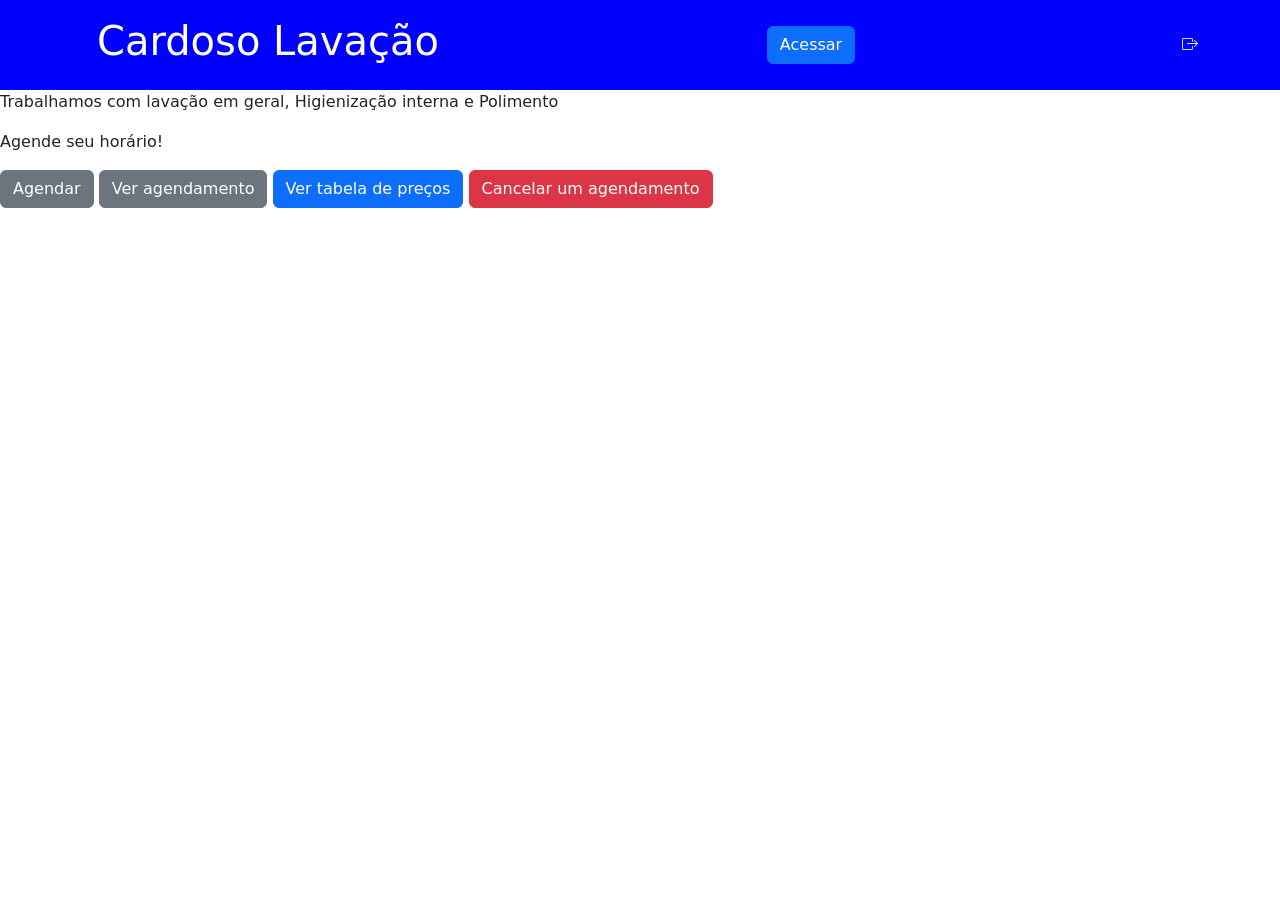
==== index.html @ f11ec064 "Feito todas as alterações necessárias e adicionado funções para cancelamentos de agendamento, cadast" ====
<!DOCTYPE html>
<html lang="pt-br">

<head>
    <meta charset="UTF-8">
    <meta name="viewport" content="width=device-width, initial-scale=1.0">
    <title>Cardoso Lavação</title>

    <link href="https://cdn.jsdelivr.net/npm/bootstrap@5.3.3/dist/css/bootstrap.min.css" rel="stylesheet">
    <link href="https://cdn.jsdelivr.net/npm/bootstrap-icons@1.11.3/font/bootstrap-icons.css" rel="stylesheet">
    <link rel="stylesheet" href="css/style.css">
    <link rel="stylesheet" href="css/header.css">
</head>

<body>
    <div id="header"></div>
    <p>Trabalhamos com lavação em geral, Higienização interna e Polimento</p>
    <p>Agende seu horário!</p>
    <a href="agendar.html" title="Agendar horário"><button type="button" class="btn btn-secondary">Agendar</button></a>
    <a href="#" title="Ver agendamento"><button type="button" class="btn btn-secondary">Ver agendamento</button></a>
    <a href="#"><button type="button" class="btn btn-primary">Ver tabela de preços</button></a>
    <a href="#" title="Cancelar agendamento"><button type="button" class="btn btn-danger">Cancelar um agendamento</button></a>





    <script src="https://cdn.jsdelivr.net/npm/bootstrap@5.3.3/dist/js/bootstrap.bundle.min.js"></script>

    <script src="js/include.js"></script>
    <script src="js/toast.js" defer></script>
    <script src="js/salvarCliente.js" defer></script>
    <script src="js/cancelarCadastro.js"></script>
    <script src="js/login.js"></script>
    <script src="js/cadastro.js"></script>
</body>

</html>
---- css/header.css ----
header.navbar {
    background-color: blue;
    padding: 12px 0;
}

.navbar-brand {
    font-size: 24px;
    font-weight: bold;
    color: #fff;
}

header a {
    color: #ddd;
    margin-left: 15px;
}

header a:hover {
    color: #fff;
}

.btn-link {
    text-decoration: none;
    font-weight: 500;
}

.link-cadastro {
    color: #ffffff;
    text-decoration: none;
    font-weight: bold;
    font-size: 12px;
}

.link-cadastro:hover {
    color: rgb(7, 3, 253);
    text-decoration: underline;
}

.modal-content {
    background: rgb(4, 4, 177);
}

.modal-content h1 {
    color: #ddd;
    font-weight: 800;
}

.modal-content p {
    color: #ddd;
}

.modal-content label {
    color: #ddd;
}

.modal-body p {
    color: #ddd;
}
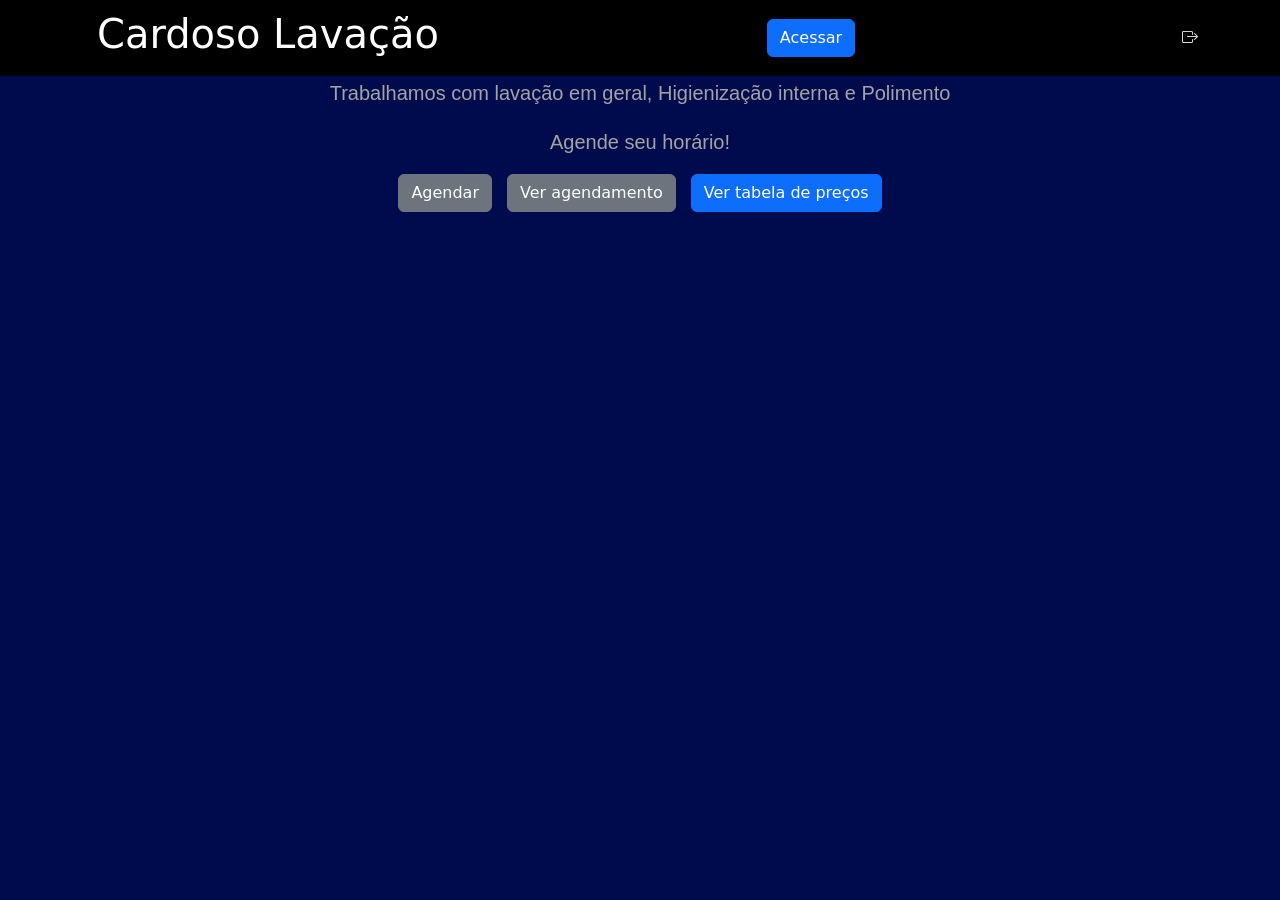
==== commit cc68f67f: "Feito alterações e configurações de novas classes." ====
--- a/index.html
+++ b/index.html
@@ -16,23 +16,25 @@
     <div id="header"></div>
     <p>Trabalhamos com lavação em geral, Higienização interna e Polimento</p>
     <p>Agende seu horário!</p>
-    <a href="agendar.html" title="Agendar horário"><button type="button" class="btn btn-secondary">Agendar</button></a>
-    <a href="#" title="Ver agendamento"><button type="button" class="btn btn-secondary">Ver agendamento</button></a>
-    <a href="#"><button type="button" class="btn btn-primary">Ver tabela de preços</button></a>
-    <a href="#" title="Cancelar agendamento"><button type="button" class="btn btn-danger">Cancelar um agendamento</button></a>
-
+    <div class="botoes">
+        <a href="agendar.html" title="Agendar horário"><button type="button"
+                class="btn btn-secondary">Agendar</button></a>
+        <a href="agendamento.html" title="Ver agendamento"><button type="button" class="btn btn-secondary">Ver
+                agendamento</button></a>
+        <a href="tabela-preco.html"><button type="button" class="btn btn-primary">Ver tabela de preços</button></a>
+    </div>
 
 
 
 
     <script src="https://cdn.jsdelivr.net/npm/bootstrap@5.3.3/dist/js/bootstrap.bundle.min.js"></script>
 
-    <script src="js/include.js"></script>
+    <script src="js/include.js" defer></script>
     <script src="js/toast.js" defer></script>
-    <script src="js/salvarCliente.js" defer></script>
-    <script src="js/cancelarCadastro.js"></script>
-    <script src="js/login.js"></script>
-    <script src="js/cadastro.js"></script>
+    <!-- <script src="js/salvarCliente.js" defer></script>
+    <script src="js/cancelarCadastro.js" defer></script>
+    <script src="js/login.js" defer></script>
+    <script src="js/cadastro.js" defer></script> -->
 </body>
 
 </html>
--- a/css/style.css
+++ b/css/style.css
@@ -0,0 +1,21 @@
+body{
+    background-color: rgb(0, 11, 77);
+}
+
+p{
+    text-align: center;
+    font-family: 'Poppins', Arial, sans-serif;
+    font-size: 20px;
+    font-weight: 200;
+    line-height: 1.7;
+    color: #a3a3a3;
+    margin-bottom: 15px;
+}
+
+.botoes{
+    display: flex;
+    justify-content: center;
+    align-items: center;
+    gap: 15px;
+    flex-wrap: wrap;
+}
--- a/css/header.css
+++ b/css/header.css
@@ -1,10 +1,14 @@
 header.navbar {
-    background-color: blue;
-    padding: 12px 0;
+    width: 100%;
+    top: 0;
+    left: 0;
+    z-index: 999;
+    background-color: rgb(0, 0, 0);
+    padding: 5px;
 }
 
 .navbar-brand {
-    font-size: 24px;
+    font-size: 15px;
     font-weight: bold;
     color: #fff;
 }
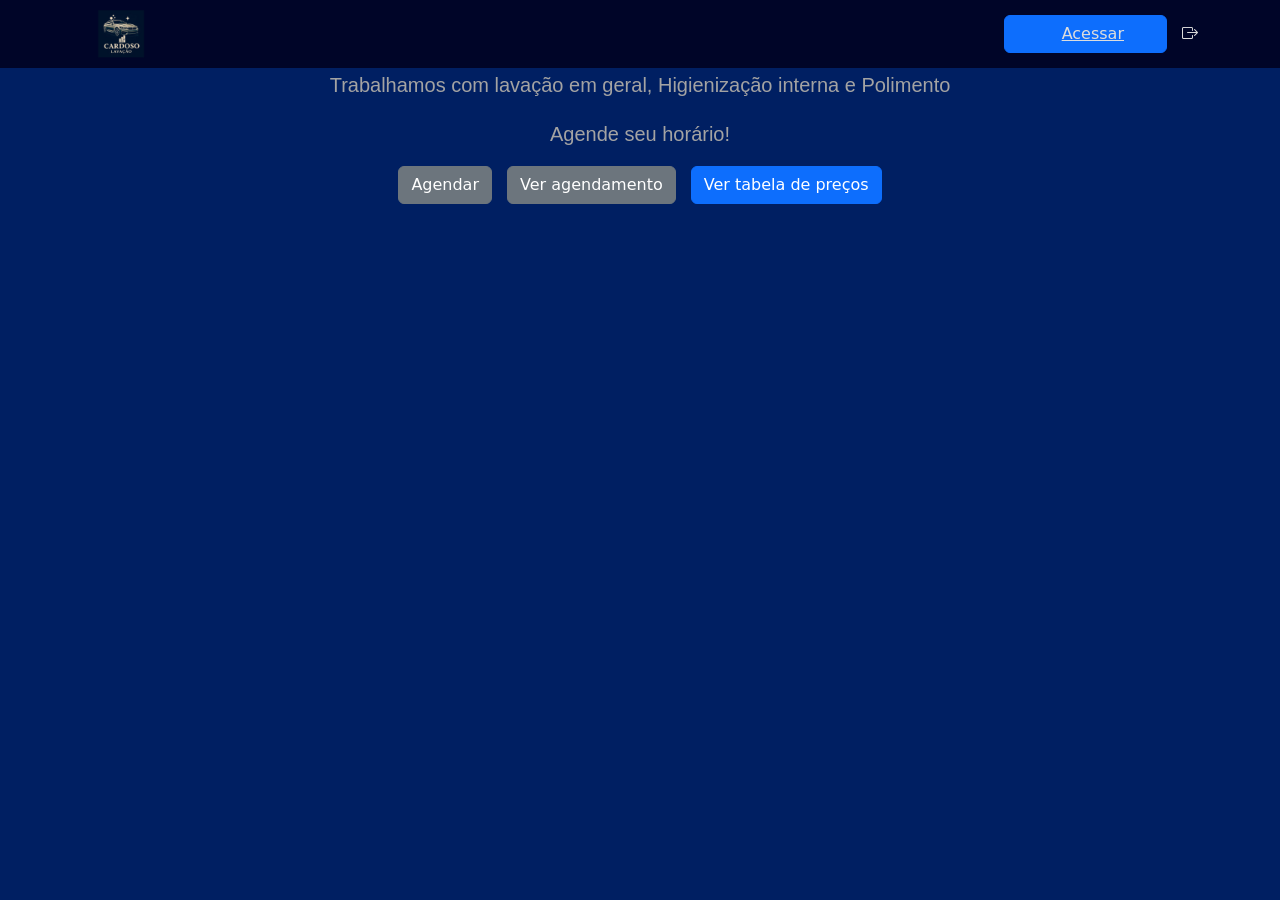
==== commit da96e713: "Desenvolvido tela de Login, e desenvolvido algumas funcionalidades novas na homepage" ====
--- a/index.html
+++ b/index.html
@@ -8,8 +8,9 @@
 
     <link href="https://cdn.jsdelivr.net/npm/bootstrap@5.3.3/dist/css/bootstrap.min.css" rel="stylesheet">
     <link href="https://cdn.jsdelivr.net/npm/bootstrap-icons@1.11.3/font/bootstrap-icons.css" rel="stylesheet">
+    <link rel="stylesheet" href="css/header.css">
     <link rel="stylesheet" href="css/style.css">
-    <link rel="stylesheet" href="css/header.css">
+    
 </head>
 
 <body>
@@ -31,10 +32,9 @@
 
     <script src="js/include.js" defer></script>
     <script src="js/toast.js" defer></script>
-    <!-- <script src="js/salvarCliente.js" defer></script>
+    <script src="js/salvarCliente.js" defer></script>
     <script src="js/cancelarCadastro.js" defer></script>
-    <script src="js/login.js" defer></script>
-    <script src="js/cadastro.js" defer></script> -->
+    <script src="js/cadastro.js" defer></script>
 </body>
 
 </html>
--- a/css/header.css
+++ b/css/header.css
@@ -3,7 +3,7 @@
     top: 0;
     left: 0;
     z-index: 999;
-    background-color: rgb(0, 0, 0);
+    background-color: #000528;
     padding: 5px;
 }
 
@@ -22,40 +22,10 @@
     color: #fff;
 }
 
-.btn-link {
-    text-decoration: none;
-    font-weight: 500;
+#acessarLogin {
+    margin-left: auto;
 }
 
-.link-cadastro {
-    color: #ffffff;
-    text-decoration: none;
-    font-weight: bold;
-    font-size: 12px;
-}
-
-.link-cadastro:hover {
-    color: rgb(7, 3, 253);
-    text-decoration: underline;
-}
-
-.modal-content {
-    background: rgb(4, 4, 177);
-}
-
-.modal-content h1 {
-    color: #ddd;
-    font-weight: 800;
-}
-
-.modal-content p {
-    color: #ddd;
-}
-
-.modal-content label {
-    color: #ddd;
-}
-
-.modal-body p {
-    color: #ddd;
+#linkLogin {
+    padding: 5px 30px;
 }
--- a/css/style.css
+++ b/css/style.css
@@ -1,5 +1,5 @@
 body{
-    background-color: rgb(0, 11, 77);
+    background-color: #001f62;
 }
 
 p{
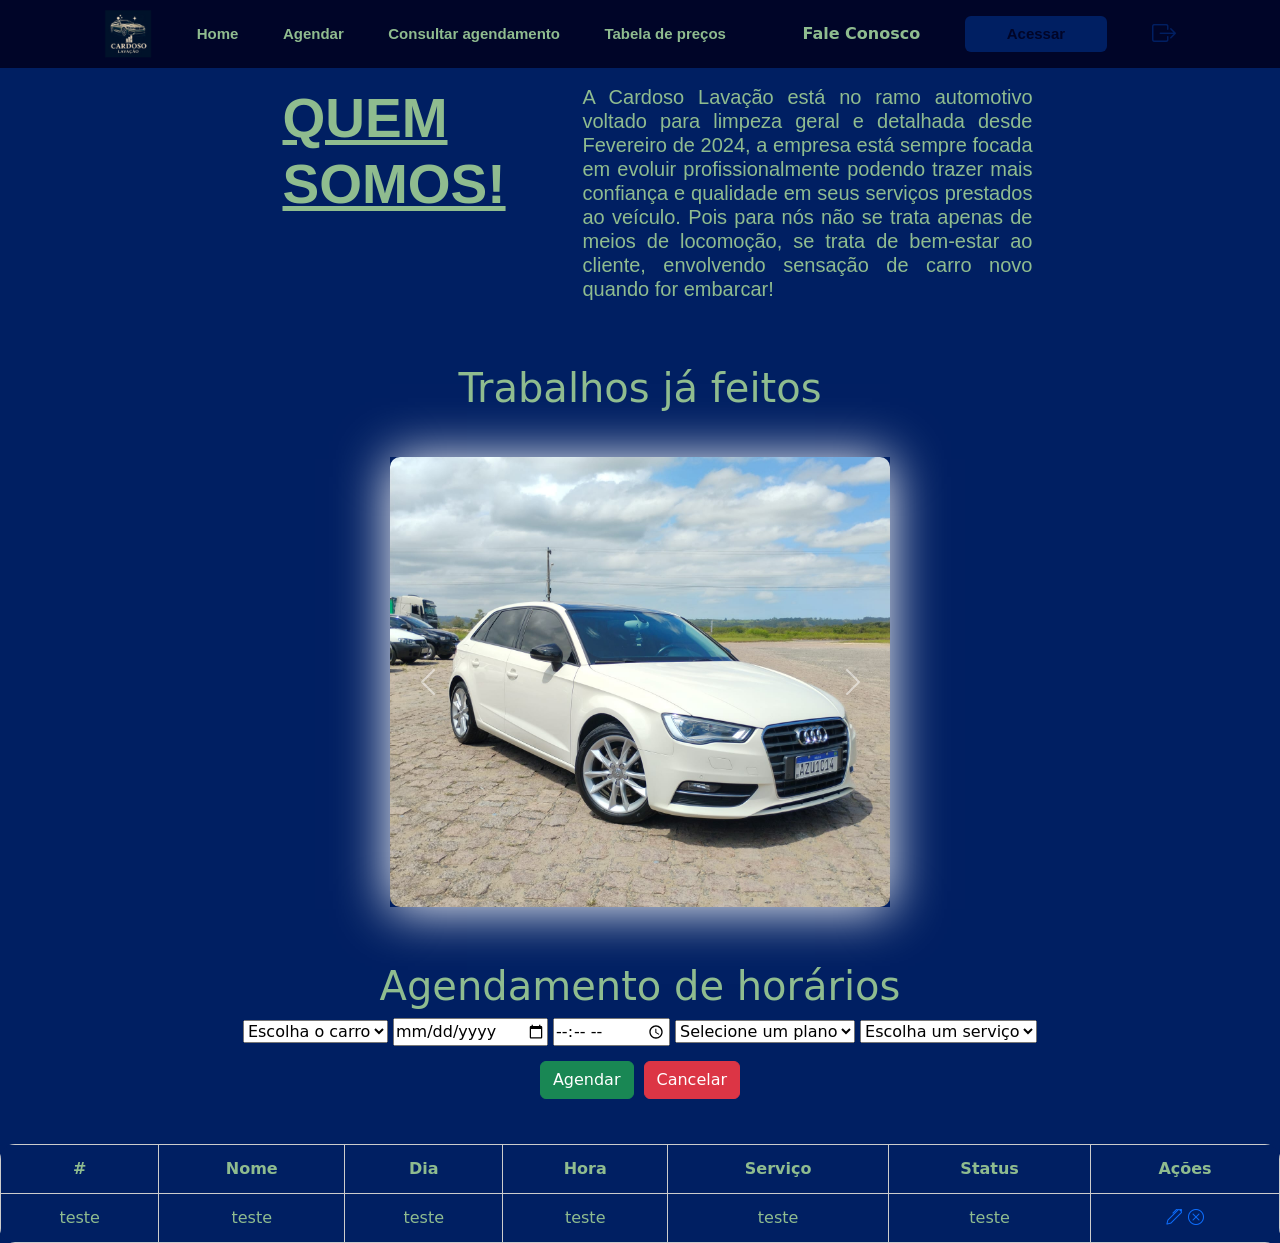
==== commit 4e0b728d: "Feito atualizações na página Index (Página inicial) para todas as funções do site ficar em apenas um" ====
--- a/index.html
+++ b/index.html
@@ -10,20 +10,139 @@
     <link href="https://cdn.jsdelivr.net/npm/bootstrap-icons@1.11.3/font/bootstrap-icons.css" rel="stylesheet">
     <link rel="stylesheet" href="css/header.css">
     <link rel="stylesheet" href="css/style.css">
-    
+    <link rel="stylesheet" href="css/agendar.css">
+    <link rel="stylesheet" href="css/agendamento.css">
+
 </head>
 
 <body>
     <div id="header"></div>
-    <p>Trabalhamos com lavação em geral, Higienização interna e Polimento</p>
-    <p>Agende seu horário!</p>
-    <div class="botoes">
-        <a href="agendar.html" title="Agendar horário"><button type="button"
-                class="btn btn-secondary">Agendar</button></a>
-        <a href="agendamento.html" title="Ver agendamento"><button type="button" class="btn btn-secondary">Ver
-                agendamento</button></a>
-        <a href="tabela-preco.html"><button type="button" class="btn btn-primary">Ver tabela de preços</button></a>
-    </div>
+    <section>
+        <div class="sobre">
+            <h1>QUEM SOMOS!</h1>
+            <h3>A Cardoso Lavação está no ramo automotivo voltado para limpeza geral e detalhada desde Fevereiro de
+                2024, a
+                empresa está sempre focada em evoluir profissionalmente podendo trazer mais confiança e qualidade em
+                seus
+                serviços prestados ao veículo. Pois para nós não se trata apenas de meios de locomoção, se trata de
+                bem-estar ao cliente, envolvendo sensação de carro novo quando for embarcar!
+            </h3>
+        </div>
+        <h1 id="titulo-carrossel">Trabalhos já feitos</h1>
+        <div id="carousel-servicos" class="carousel slide" data-bs-ride="carousel">
+            <div class="carousel-inner">
+                <div class="carousel-item active">
+                    <img src="imagens/servicos/audi.jpeg" class="d-block w-100" alt="adui">
+                </div>
+                <div class="carousel-item">
+                    <img src="imagens/servicos/corolla.jpeg" class="d-block w-100" alt="corolla">
+                </div>
+                <div class="carousel-item">
+                    <img src="imagens/servicos/hillux.jpeg" class="d-block w-100" alt="hillux">
+                </div>
+                <div class="carousel-item">
+                    <img src="imagens/servicos/jeep.jpeg" class="d-block w-100" alt="jeepRenegade">
+                </div>
+                <div class="carousel-item">
+                    <img src="imagens/servicos/jetta.jpeg" class="d-block w-100" alt="jetta">
+                </div>
+                <div class="carousel-item">
+                    <img src="imagens/servicos/sandero.jpeg" class="d-block w-100" alt="sandero-novo">
+                </div>
+                <div class="carousel-item">
+                    <img src="imagens/servicos/sandero2.jpeg" class="d-block w-100" alt="sandero-antigo">
+                </div>
+                <div class="carousel-item">
+                    <img src="imagens/servicos/ka.jpeg" class="d-block w-100" alt="ka">
+                </div>
+                <div class="carousel-item">
+                    <img src="imagens/servicos/etios.jpeg" class="d-block w-100" alt="etios">
+                </div>
+                <div class="carousel-item">
+                    <img src="imagens/servicos/corsa.jpeg" class="d-block w-100" alt="corsa">
+                </div>
+                <div class="carousel-item">
+                    <img src="imagens/servicos/corsa-wd.jpeg" class="d-block w-100" alt="corsa-wind">
+                </div>
+                <div class="carousel-item">
+                    <img src="imagens/servicos/cg-preta.jpeg" class="d-block w-100" alt="cg-preta">
+                </div>
+                <div class="carousel-item">
+                    <img src="imagens/servicos/cg-prata.jpeg" class="d-block w-100" alt="cg-prata">
+                </div>
+            </div>
+            <button class="carousel-control-prev" type="button" data-bs-target="#carousel-servicos"
+                data-bs-slide="prev"><span class="carousel-control-prev-icon"></span></button>
+            <button class="carousel-control-next" type="button" data-bs-target="#carousel-servicos"
+                data-bs-slide="next"><span class="carousel-control-next-icon"></span></button>
+        </div>
+    </section>
+    <section class="agendamento">
+        <h1>Agendamento de horários</h1>
+        <div>
+            <select name="escolha-carro" id="opcao-carro">
+                <option value="">Escolha o carro</option>
+                <option value="1">carro</option>
+            </select>
+            <input id="data" type="date" placeholder="DD/MM/AAAA">
+            <input id="hora" type="time" placeholder="HH:MM:SS">
+            <select name="plano-lavacao" id="opcao-plano">
+                <option value="">Selecione um plano</option>
+                <option value="1">Semanal</option>
+                <option value="2">Mensal</option>
+            </select>
+            <select name="escolha-servico" id="opcao-servico">
+                <option value="">Escolha um serviço</option>
+                <option value="1">Simples R$50</option>
+                <option value="2">Simples R$70</option>
+                <option value="3">Simples R$60</option>
+                <option value="4">Simples R$150</option>
+                <option value="5">Simples R$210</option>
+                <option value="6">Simples R$180</option>
+                <option value="7">Com cera R$100</option>
+                <option value="8">Com cera R$130</option>
+                <option value="9">Com cera R$120</option>
+                <option value="10">Com cera R$200</option>
+                <option value="11">Com cera R$270</option>
+                <option value="12">Com cera R$240</option>
+            </select>
+
+            <div class="buttons">
+                <button id="confirmaAgendamento" type="button" class="btn btn-success">Agendar</button>
+                <button id="cancelaAgendamento" type="button" class="btn btn-danger">Cancelar</button>
+            </div>
+        </div>
+    </section>
+    <section>
+        <table class="tabela">
+            <thead>
+                <tr>
+                    <th scope="col">#</th>
+                    <th scope="col">Nome</th>
+                    <th scope="col">Dia</th>
+                    <th scope="col">Hora</th>
+                    <th scope="col">Serviço</th>
+                    <th scope="col">Status</th>
+                    <th scope="col">Ações</th>
+                </tr>
+            </thead>
+            <tbody id="tabela-agendamento">
+                <tr>
+                    <td>teste</td>
+                    <td>teste</td>
+                    <td>teste</td>
+                    <td>teste</td>
+                    <td>teste</td>
+                    <td>teste</td>
+                    <td>
+                        <a href="" title="Alterar"><i class="bi bi-pen"></i></a>
+                        <a href="" title="Cancelar"><i class="bi bi-x-circle"></i></a>
+                    </td>
+                </tr>
+            </tbody>
+
+        </table>
+    </section>
 
 
 
--- a/css/header.css
+++ b/css/header.css
@@ -1,10 +1,13 @@
 header.navbar {
+    position: fixed;
     width: 100%;
     top: 0;
     left: 0;
     z-index: 999;
     background-color: #000528;
     padding: 5px;
+    justify-content: center;
+    align-items: center;
 }
 
 .navbar-brand {
@@ -13,19 +16,81 @@
     color: #fff;
 }
 
-header a {
-    color: #ddd;
-    margin-left: 15px;
+.navbar a {
+    color: darkseagreen;
+    font-weight: bold;
+    font-family: Arial, Helvetica, sans-serif;
+    text-decoration: none;
+    margin-inline-start: auto;
+    font-size: 15px;
+    margin: 0 auto;
 }
 
-header a:hover {
-    color: #fff;
+.menu {
+    margin: 0 auto;
+    list-style: none;
+}
+
+.dropdown {
+    font-weight: bold;
+    position: relative;
+    cursor: pointer;
+    color: darkseagreen;
+}
+
+.submenu {
+    font-weight: bold;
+    display: none;
+    position: absolute;
+    color: darkseagreen;
+    background-color: #000528;
+    padding: 10px;
+    list-style: none;
+    box-shadow: 0 4px 8px rgba(0,0,0,0.2);
+}
+
+.submenu li {
+    padding: 5px 10px;
+}
+
+.submenu li:hover {
+    background-color: #eee;
+}
+
+.dropdown:hover .submenu {
+    display: block;
+}
+
+.submenu #logoWhatsapp {
+    margin-right: 10px;
+}
+
+.submenu #logoInstagram {
+    margin-right: 10px;
 }
 
 #acessarLogin {
+    background-color: #001f62;
+    border: none;
     margin-left: auto;
+    margin-right: auto;
 }
 
+#acessarLogin a {
+    font-size: 15px;
+    font-family: Arial, Helvetica, sans-serif;
+    font-weight: bold;
+    text-decoration: none;
+    color: #000528;
+    justify-content: center;
+    align-items: center;
+}
+
+#sair {
+    margin-top: center;
+    color: #001f62;
+    font-size: x-large;
+}
 #linkLogin {
     padding: 5px 30px;
 }
--- a/css/style.css
+++ b/css/style.css
@@ -1,5 +1,30 @@
-body{
+body {
+    padding-top: 60px;
     background-color: #001f62;
+    color: darkseagreen;
+}
+
+.sobre {
+    justify-content: center;
+    display: flex;
+    margin-top: 25px;
+    margin-left: 35px;
+    gap: 200px;
+    font-family: 'Trebuchet MS', 'Lucida Sans Unicode', 'Lucida Grande', 'Lucida Sans', Arial, sans-serif;
+}
+
+.sobre h1 {
+    max-width: 100px;
+    font-size: 55px;
+    font-weight: bold;
+    text-decoration: underline;
+}
+
+.sobre h3 {
+    font-size: 20px;
+    font-family: Arial, Helvetica, sans-serif;
+    text-align: justify;
+    max-width: 450px;
 }
 
 p{
@@ -18,4 +43,21 @@
     align-items: center;
     gap: 15px;
     flex-wrap: wrap;
+}
+
+#titulo-carrossel{
+    text-align: center;
+    margin: 55px 0 45px 0;
+}
+
+#carousel-servicos {    
+    box-shadow: 0 2px 50px white;
+    max-width: 500px;
+    margin: 10px auto;
+}
+
+#carousel-servicos img {
+    height: 450px;
+    object-fit: cover;
+    border-radius: 10px;
 }
--- a/css/agendar.css
+++ b/css/agendar.css
@@ -0,0 +1,24 @@
+.agendamento {
+    display: grid;
+    justify-content: center;
+    align-items: center;
+    margin-top: 55px;
+}
+
+.agendamento h1{
+    display: grid;
+    justify-content: center;
+    align-items: center;
+}
+
+.buttons {
+    display: flex;
+    margin: 15px 0 45px 0;
+    justify-content: center;
+    align-items: center;
+    gap: 10px;
+}
+
+
+
+
--- a/css/agendamento.css
+++ b/css/agendamento.css
@@ -0,0 +1,30 @@
+.tabela {
+    border-radius: 15px;
+    width: 100%;
+    border-collapse: collapse;
+    overflow: hidden;
+    text-align: center;
+}
+
+thead {
+    background-color: #001f62;    
+    color: darkseagreen;
+}
+
+th, td{
+    padding: 12px;
+    border: 1px solid #ccc;
+}
+
+tbody tr:nth-child(even){
+    background-color: #000528;
+}
+
+tbody tr:nth-child(odd) {
+    background-color: #001f62;
+}
+
+tbody tr:hover {
+    color: darkblue;
+    background-color: cornflowerblue;
+}
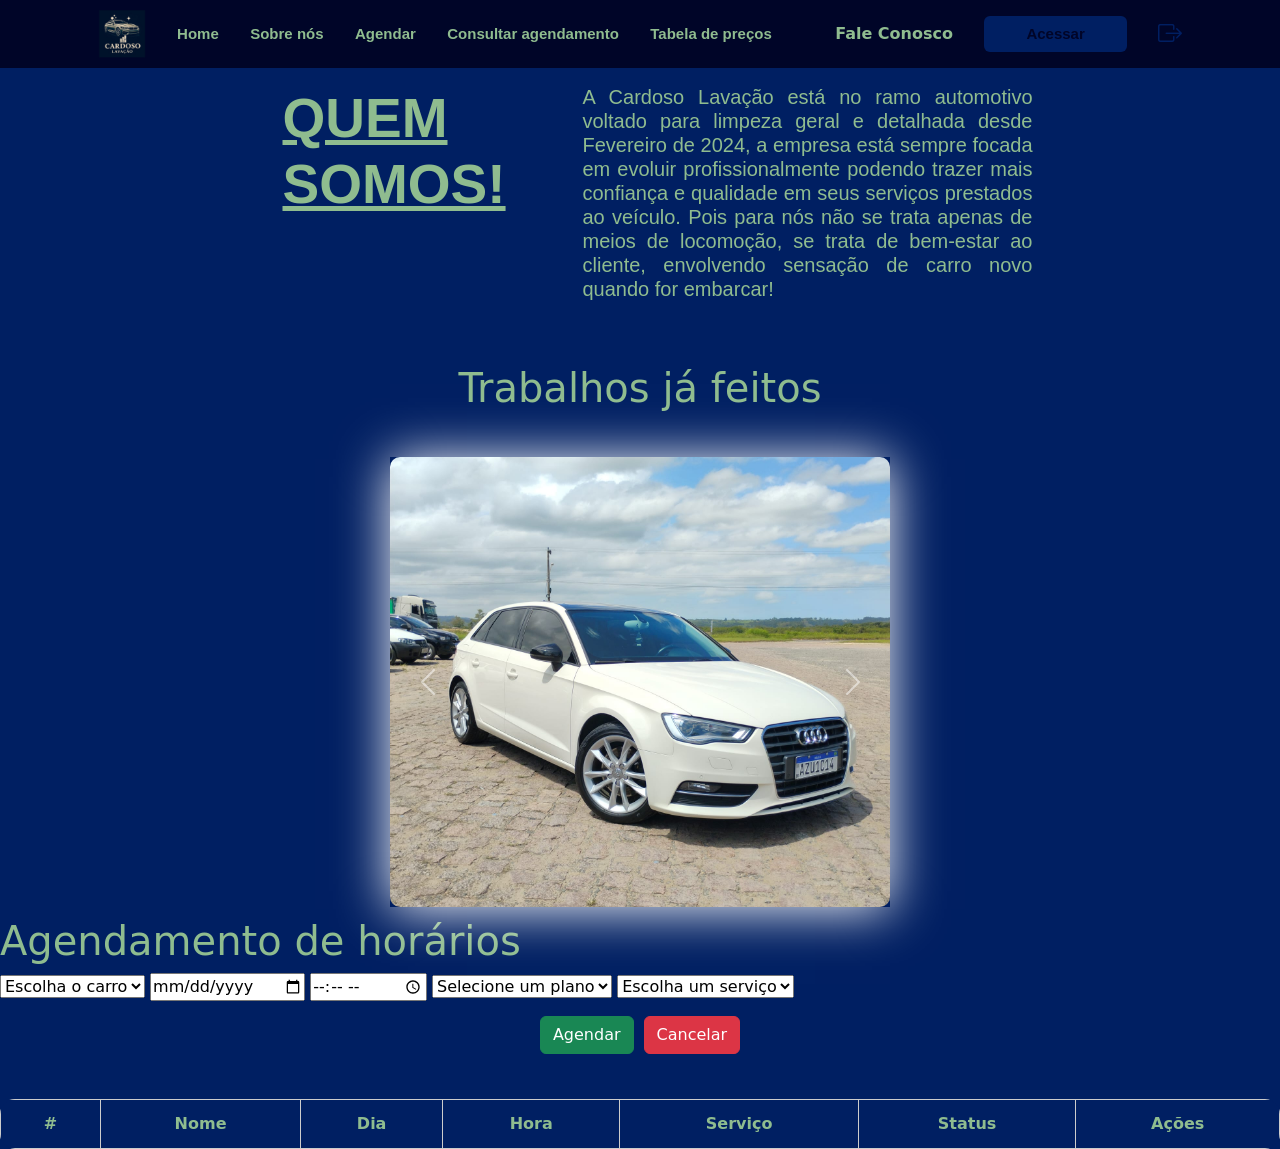
==== commit 999d6ad4: "Criado tela de cadastro e feito estilização da tela. Iniciado JS da tela de cadastro para envio de i" ====
--- a/index.html
+++ b/index.html
@@ -17,7 +17,7 @@
 
 <body>
     <div id="header"></div>
-    <section>
+    <section id="sobre-a-empresa">
         <div class="sobre">
             <h1>QUEM SOMOS!</h1>
             <h3>A Cardoso Lavação está no ramo automotivo voltado para limpeza geral e detalhada desde Fevereiro de
@@ -77,7 +77,7 @@
                 data-bs-slide="next"><span class="carousel-control-next-icon"></span></button>
         </div>
     </section>
-    <section class="agendamento">
+    <section id="agendar-horario">
         <h1>Agendamento de horários</h1>
         <div>
             <select name="escolha-carro" id="opcao-carro">
@@ -113,7 +113,7 @@
             </div>
         </div>
     </section>
-    <section>
+    <section id="lista-agendamento">
         <table class="tabela">
             <thead>
                 <tr>
@@ -127,18 +127,7 @@
                 </tr>
             </thead>
             <tbody id="tabela-agendamento">
-                <tr>
-                    <td>teste</td>
-                    <td>teste</td>
-                    <td>teste</td>
-                    <td>teste</td>
-                    <td>teste</td>
-                    <td>teste</td>
-                    <td>
-                        <a href="" title="Alterar"><i class="bi bi-pen"></i></a>
-                        <a href="" title="Cancelar"><i class="bi bi-x-circle"></i></a>
-                    </td>
-                </tr>
+                
             </tbody>
 
         </table>
@@ -150,10 +139,7 @@
     <script src="https://cdn.jsdelivr.net/npm/bootstrap@5.3.3/dist/js/bootstrap.bundle.min.js"></script>
 
     <script src="js/include.js" defer></script>
-    <script src="js/toast.js" defer></script>
-    <script src="js/salvarCliente.js" defer></script>
-    <script src="js/cancelarCadastro.js" defer></script>
-    <script src="js/cadastro.js" defer></script>
+    <script src="js/agendamento.js" defer></script>
 </body>
 
 </html>
--- a/css/style.css
+++ b/css/style.css
@@ -2,6 +2,7 @@
     padding-top: 60px;
     background-color: #001f62;
     color: darkseagreen;
+    scroll-behavior: smooth;
 }
 
 .sobre {
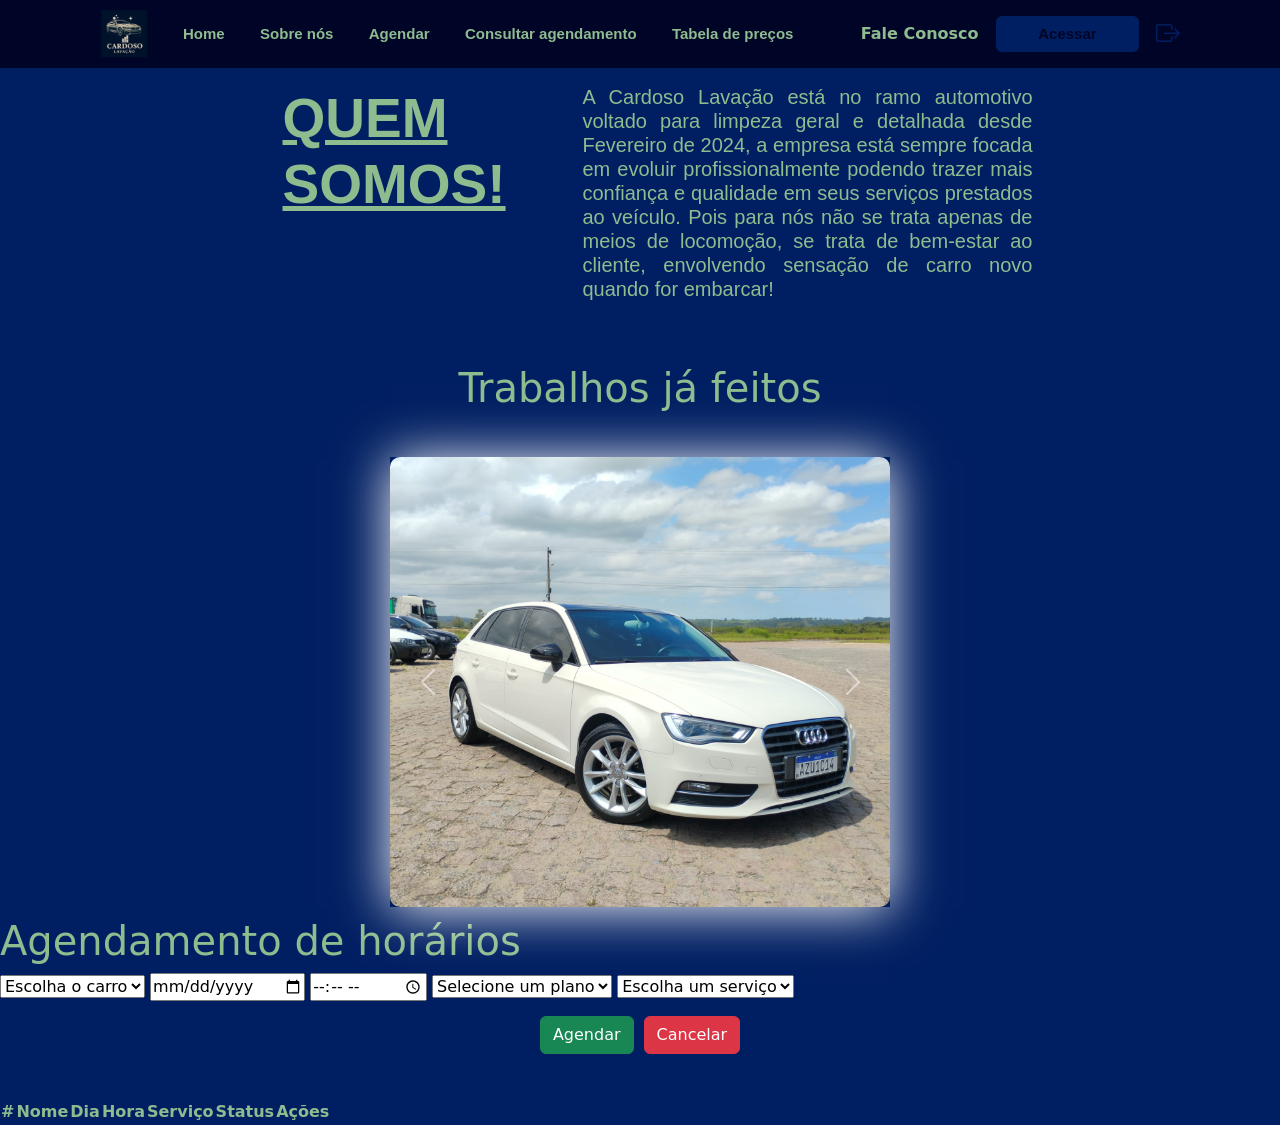
==== commit e1960dd2: "Feito alterações no JavaScript da tela de agendamento e refeito o CSS da página" ====
--- a/index.html
+++ b/index.html
@@ -1,10 +1,11 @@
 <!DOCTYPE html>
-<html lang="pt-br">
+<html lang="pt-BR">
 
 <head>
     <meta charset="UTF-8">
     <meta name="viewport" content="width=device-width, initial-scale=1.0">
     <title>Cardoso Lavação</title>
+    <link rel="icon" href="/imagens/icone-Logo-32.ico" type="image/x-icon">
 
     <link href="https://cdn.jsdelivr.net/npm/bootstrap@5.3.3/dist/css/bootstrap.min.css" rel="stylesheet">
     <link href="https://cdn.jsdelivr.net/npm/bootstrap-icons@1.11.3/font/bootstrap-icons.css" rel="stylesheet">
--- a/css/agendamento.css
+++ b/css/agendamento.css
@@ -1,30 +1,12 @@
-.tabela {
-    border-radius: 15px;
-    width: 100%;
-    border-collapse: collapse;
-    overflow: hidden;
-    text-align: center;
+.agenndamento-filtros {
+    background-color: #001f62;
+    border: 1px solid #123b99;
 }
 
-thead {
-    background-color: #001f62;    
-    color: darkseagreen;
+.agenndamento-filtros .form-label, .agenndamento-filtros #resumo-lista {
+    color: #e6f1ff;
 }
 
-th, td{
-    padding: 12px;
-    border: 1px solid #ccc;
+.table td, .table th {
+    vertical-align: middle;
 }
-
-tbody tr:nth-child(even){
-    background-color: #000528;
-}
-
-tbody tr:nth-child(odd) {
-    background-color: #001f62;
-}
-
-tbody tr:hover {
-    color: darkblue;
-    background-color: cornflowerblue;
-}
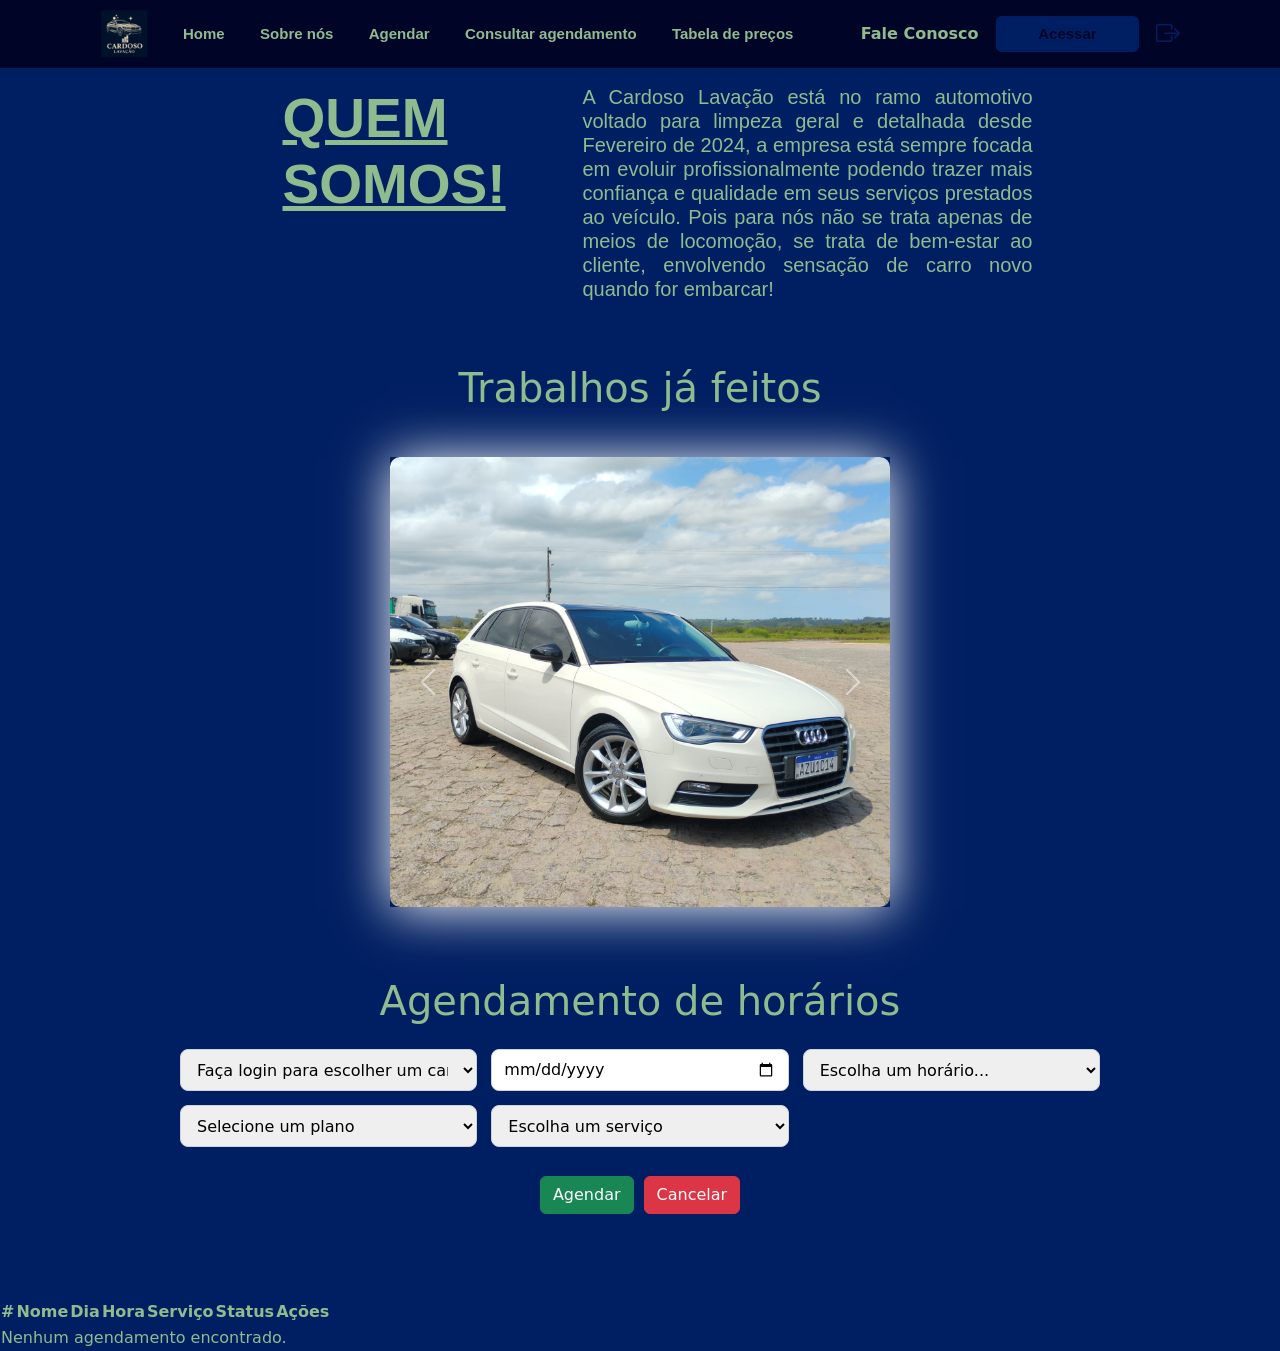
==== commit 92f5b150: "Feito alterações para centralização de components na página index" ====
--- a/index.html
+++ b/index.html
@@ -80,32 +80,20 @@
     </section>
     <section id="agendar-horario">
         <h1>Agendamento de horários</h1>
-        <div>
+        <div class="agendamento-form">
             <select name="escolha-carro" id="opcao-carro">
                 <option value="">Escolha o carro</option>
                 <option value="1">carro</option>
             </select>
             <input id="data" type="date" placeholder="DD/MM/AAAA">
-            <input id="hora" type="time" placeholder="HH:MM:SS">
+            <select name="hora" id="hora">
+                <option value="">Escolha um horário</option>
+            </select>
             <select name="plano-lavacao" id="opcao-plano">
                 <option value="">Selecione um plano</option>
-                <option value="1">Semanal</option>
-                <option value="2">Mensal</option>
             </select>
             <select name="escolha-servico" id="opcao-servico">
                 <option value="">Escolha um serviço</option>
-                <option value="1">Simples R$50</option>
-                <option value="2">Simples R$70</option>
-                <option value="3">Simples R$60</option>
-                <option value="4">Simples R$150</option>
-                <option value="5">Simples R$210</option>
-                <option value="6">Simples R$180</option>
-                <option value="7">Com cera R$100</option>
-                <option value="8">Com cera R$130</option>
-                <option value="9">Com cera R$120</option>
-                <option value="10">Com cera R$200</option>
-                <option value="11">Com cera R$270</option>
-                <option value="12">Com cera R$240</option>
             </select>
 
             <div class="buttons">
--- a/css/agendar.css
+++ b/css/agendar.css
@@ -1,5 +1,5 @@
 .agendamento {
-    display: grid;
+    display: none;
     justify-content: center;
     align-items: center;
     margin-top: 55px;
@@ -19,6 +19,58 @@
     gap: 10px;
 }
 
+#agendar-horario {
+    display: flex;
+    flex-direction: column;
+    align-items: center;
+    justify-content: center;
+    width: min(100% - 32px, 920px);
+    margin: 70px auto 40px;
+    text-align: center;
+}
+
+#agendar-horario h1 {
+    margin-bottom: 24px;
+}
+
+.agendamento-form {
+    display: grid;
+    grid-template-columns: repeat(auto-fit, minmax(220px, 1fr));
+    gap: 14px;
+    justify-items: stretch;
+    align-items: center;
+    width: 100%;
+}
+
+.agendamento-form select,
+.agendamento-form input {
+    width: 100%;
+    min-height: 42px;
+    padding: 8px 12px;
+    border: 1px solid #ced4da;
+    border-radius: 8px;
+}
+
+.agendamento-form .buttons {
+    grid-column: 1 / -1;
+    flex-wrap: wrap;
+}
+
+@media (max-width: 576px) {
+    #agendar-horario {
+        width: min(100% - 24px, 920px);
+        margin-top: 45px;
+    }
+
+    .agendamento-form {
+        grid-template-columns: 1fr;
+    }
+
+    .agendamento-form .buttons {
+        display: grid;
+        grid-template-columns: 1fr;
+        width: 100%;
+    }
+}
 
 
-
--- a/css/agendamento.css
+++ b/css/agendamento.css
@@ -1,9 +1,9 @@
-.agenndamento-filtros {
+.agendamento-filtros {
     background-color: #001f62;
     border: 1px solid #123b99;
 }
 
-.agenndamento-filtros .form-label, .agenndamento-filtros #resumo-lista {
+.agendamento-filtros .form-label, .agendamento-filtros #resumo-lista {
     color: #e6f1ff;
 }
 
